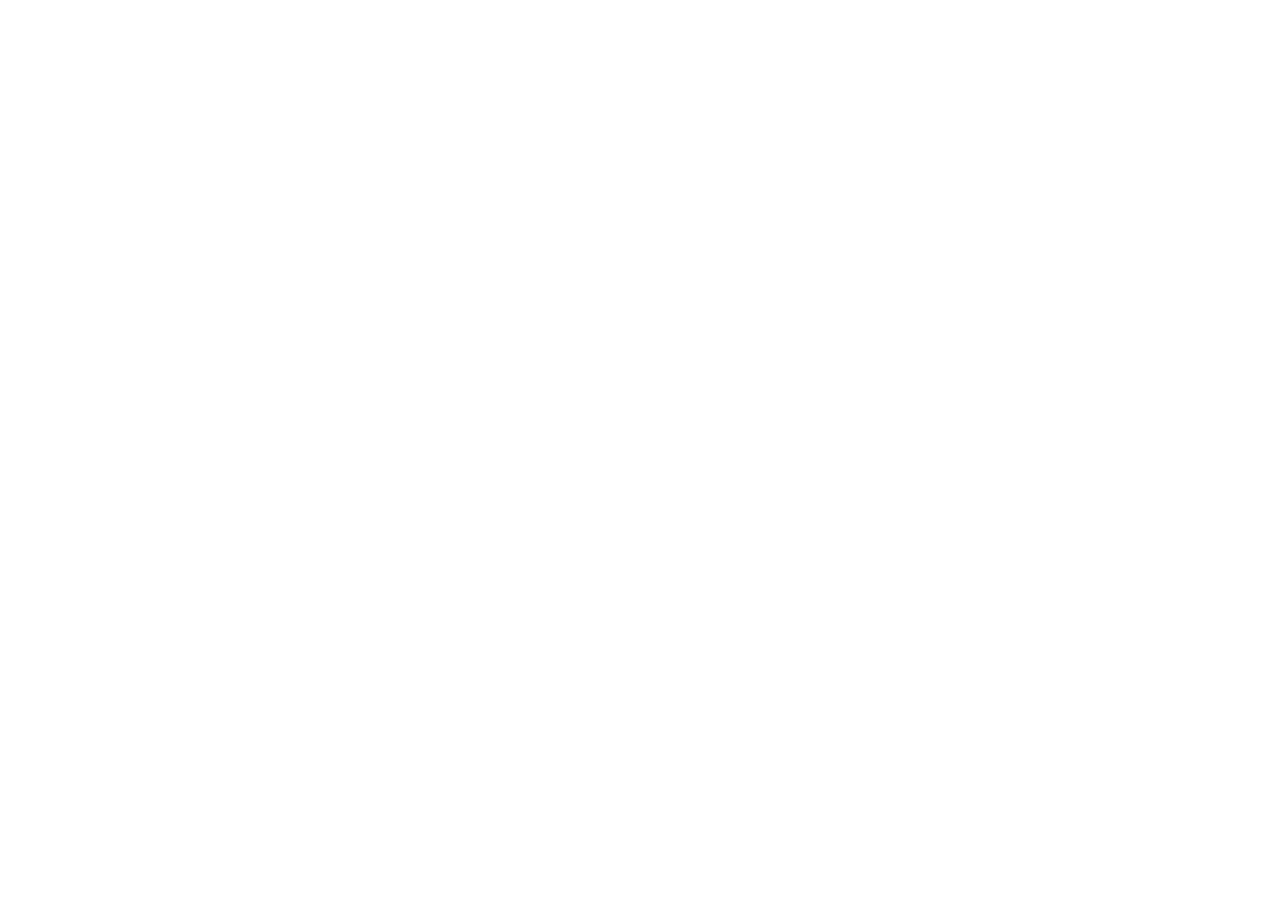
==== index.html @ 41f6ad43 "Update index.html" ====
<!DOCTYPE html>
<html lang="en" dir="ltr">
  <head>
    <meta charset="utf-8">
    <title>New Haven Hope Hotel</title>
    <script src="pages\index.js"></script>
    <link rel="stylesheet" href="pages\index.css">
    <link rel="stylesheet" href="pages\bootstrap.css">

  </head>
  <body class="body">
    <nav  id="mainnavbar" class="navbar navbar-inverse navbar-fixed-top">
    <div class="container">
        <div class="navbar-header">
          <a href="#" style="color: white; text-decoration: none;" class="navbar-brand" id="navbarbrand"><h1>New Haven Hope Hotel</h1></a>
        </div>
    <div id="mainnavba">
    <ul>
      <li><a href="index.html" style="color: white; text-decoration: none;">Home</a></li>
      <li> <a href="pages\menu.html" style="color: white; text-decoration: none;">Menu</a></li>
      <li><a href="pages\reservation.html" style="color: white; text-decoration: none;">Reservations</a></li>
      <li><a href="pages\accommodation.html" style="color: white; text-decoration: none;">Accommodations</a></li>
      <li><a href="pages\conference.html" style="color: white; text-decoration: none;">Conference</a></li>
      <li><a href="pages\contacts.html" style="color: white; text-decoration: none;">Contact</a></li>
    </ul>
    </div>
    </div>
    </nav>
    <div id="text">
      <h1 id="welcome2" style="color: white; text-decoration: none;">Karibu Haven!</h1>
      <p id="paragraph" style="color: white; text-decoration: none;">Lorem ipsum dolor sit amet, consectetur adipisicing elit, sed do eiusmod tempor incididunt ut labore et dolore magna aliqua. Ut enim ad minim veniam, quis nostrud exercitation ullamco laboris nisi ut aliquip ex ea commodo consequat. Duis aute irure dolor in reprehenderit in voluptate velit esse cillum dolore eu fugiat nulla pariatur. Excepteur sint occaecat cupidatat non proident, sunt in culpa qui officia deserunt mollit anim id est laborum.</p>
    </div>
  </body>
</html>
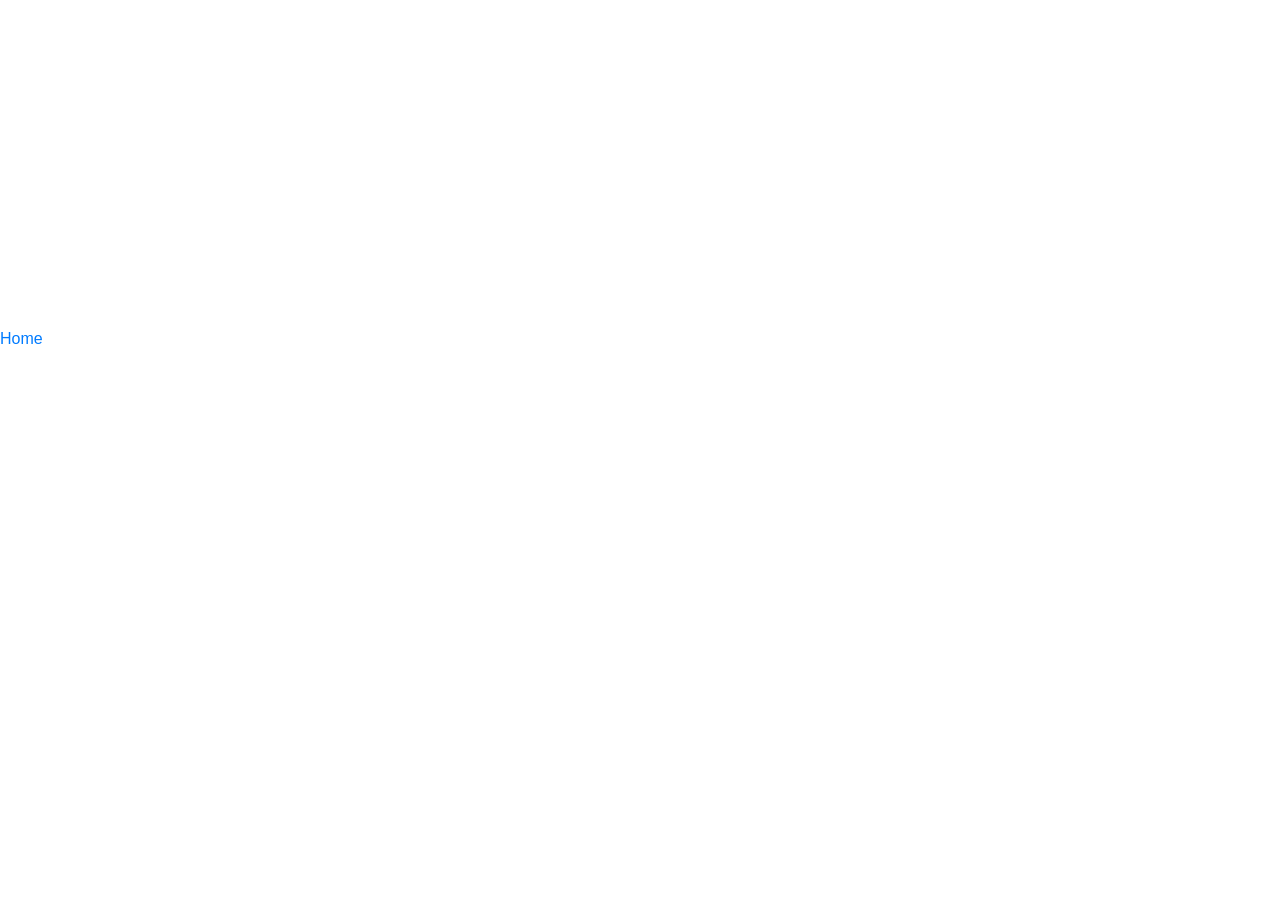
==== commit f38708e2: "Add bottom navigation bar with additional links Added a bottom navigation bar with links to About pa" ====
--- a/index.html
+++ b/index.html
@@ -30,5 +30,14 @@
       <h1 id="welcome2" style="color: white; text-decoration: none;">Karibu Haven!</h1>
       <p id="paragraph" style="color: white; text-decoration: none;">Lorem ipsum dolor sit amet, consectetur adipisicing elit, sed do eiusmod tempor incididunt ut labore et dolore magna aliqua. Ut enim ad minim veniam, quis nostrud exercitation ullamco laboris nisi ut aliquip ex ea commodo consequat. Duis aute irure dolor in reprehenderit in voluptate velit esse cillum dolore eu fugiat nulla pariatur. Excepteur sint occaecat cupidatat non proident, sunt in culpa qui officia deserunt mollit anim id est laborum.</p>
     </div>
+    <div class="bottom-bar">
+    <a href="index.html">Home</a>
+    <a href="pages\menu.html" style="color: white; text-decoration: none;">Menu</a>
+    <a href="pages\reservation.html" style="color: white; text-decoration: none;">Reservations</a>
+    <a href="pages\accommodation.html" style="color: white; text-decoration: none;">Accommodations</a>
+    <a href="pages\conference.html" style="color: white; text-decoration: none;">Conference</a>
+    <a href="pages\contacts.html" style="color: white; text-decoration: none;" class="active">Contact</a>
+    <a href="pages/about.html" style="color: white; text-decoration: none;">About</a>
+    </div>
   </body>
 </html>
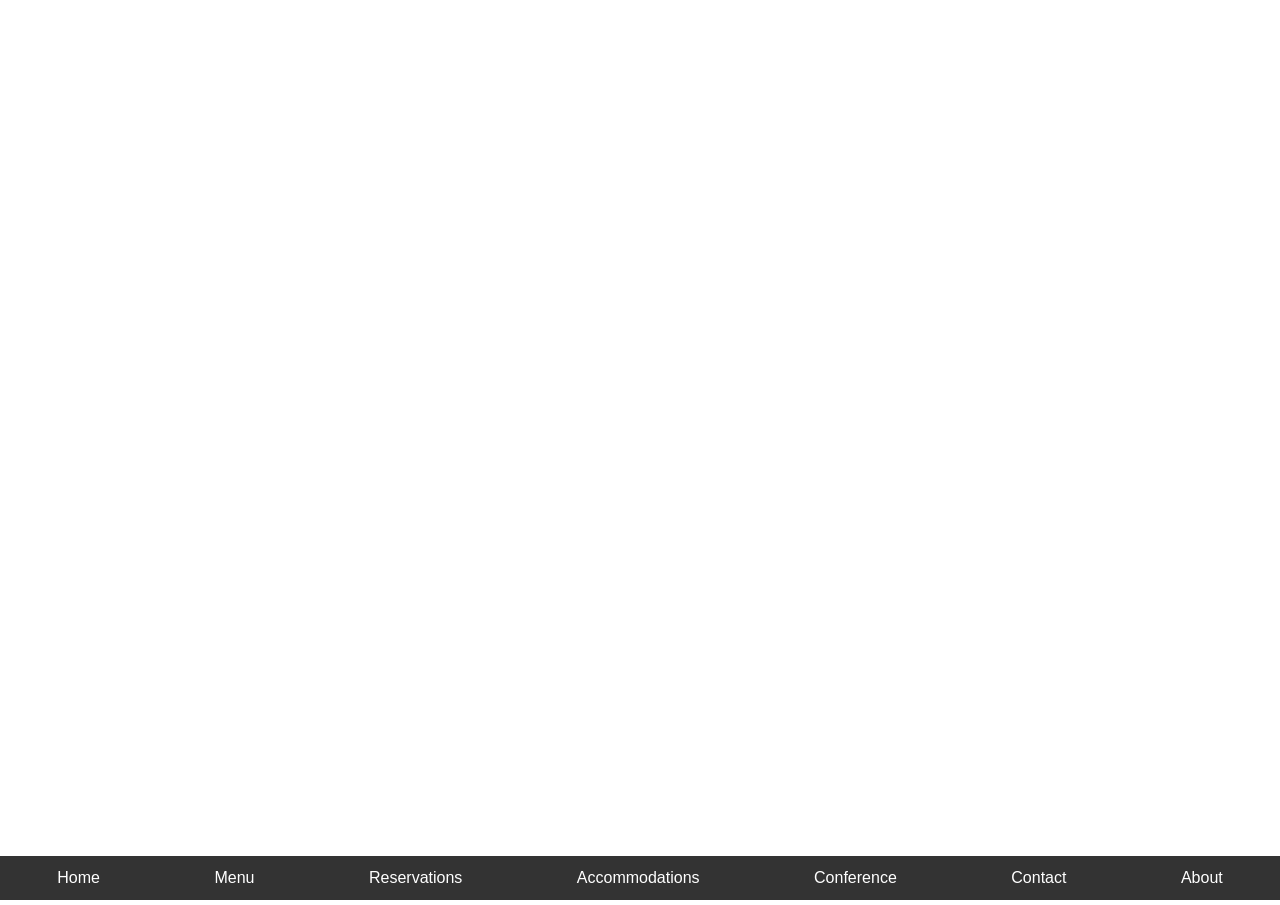
==== commit 209757b0: "Fix HTML formatting and structure" ====
--- a/index.html
+++ b/index.html
@@ -31,13 +31,13 @@
       <p id="paragraph" style="color: white; text-decoration: none;">Lorem ipsum dolor sit amet, consectetur adipisicing elit, sed do eiusmod tempor incididunt ut labore et dolore magna aliqua. Ut enim ad minim veniam, quis nostrud exercitation ullamco laboris nisi ut aliquip ex ea commodo consequat. Duis aute irure dolor in reprehenderit in voluptate velit esse cillum dolore eu fugiat nulla pariatur. Excepteur sint occaecat cupidatat non proident, sunt in culpa qui officia deserunt mollit anim id est laborum.</p>
     </div>
     <div class="bottom-bar">
-    <a href="index.html">Home</a>
-    <a href="pages\menu.html" style="color: white; text-decoration: none;">Menu</a>
-    <a href="pages\reservation.html" style="color: white; text-decoration: none;">Reservations</a>
-    <a href="pages\accommodation.html" style="color: white; text-decoration: none;">Accommodations</a>
-    <a href="pages\conference.html" style="color: white; text-decoration: none;">Conference</a>
-    <a href="pages\contacts.html" style="color: white; text-decoration: none;" class="active">Contact</a>
-    <a href="pages/about.html" style="color: white; text-decoration: none;">About</a>
+        <a href="index.html">Home</a>
+        <a href="pages\menu.html" style="color: white; text-decoration: none;">Menu</a>
+        <a href="pages\reservation.html" style="color: white; text-decoration: none;">Reservations</a>
+        <a href="pages\accommodation.html" style="color: white; text-decoration: none;">Accommodations</a>
+        <a href="pages\conference.html" style="color: white; text-decoration: none;">Conference</a>
+        <a href="pages\contacts.html" style="color: white; text-decoration: none;" class="active">Contact</a>
+        <a href="pages/about.html" style="color: white; text-decoration: none;">About</a>
     </div>
   </body>
 </html>
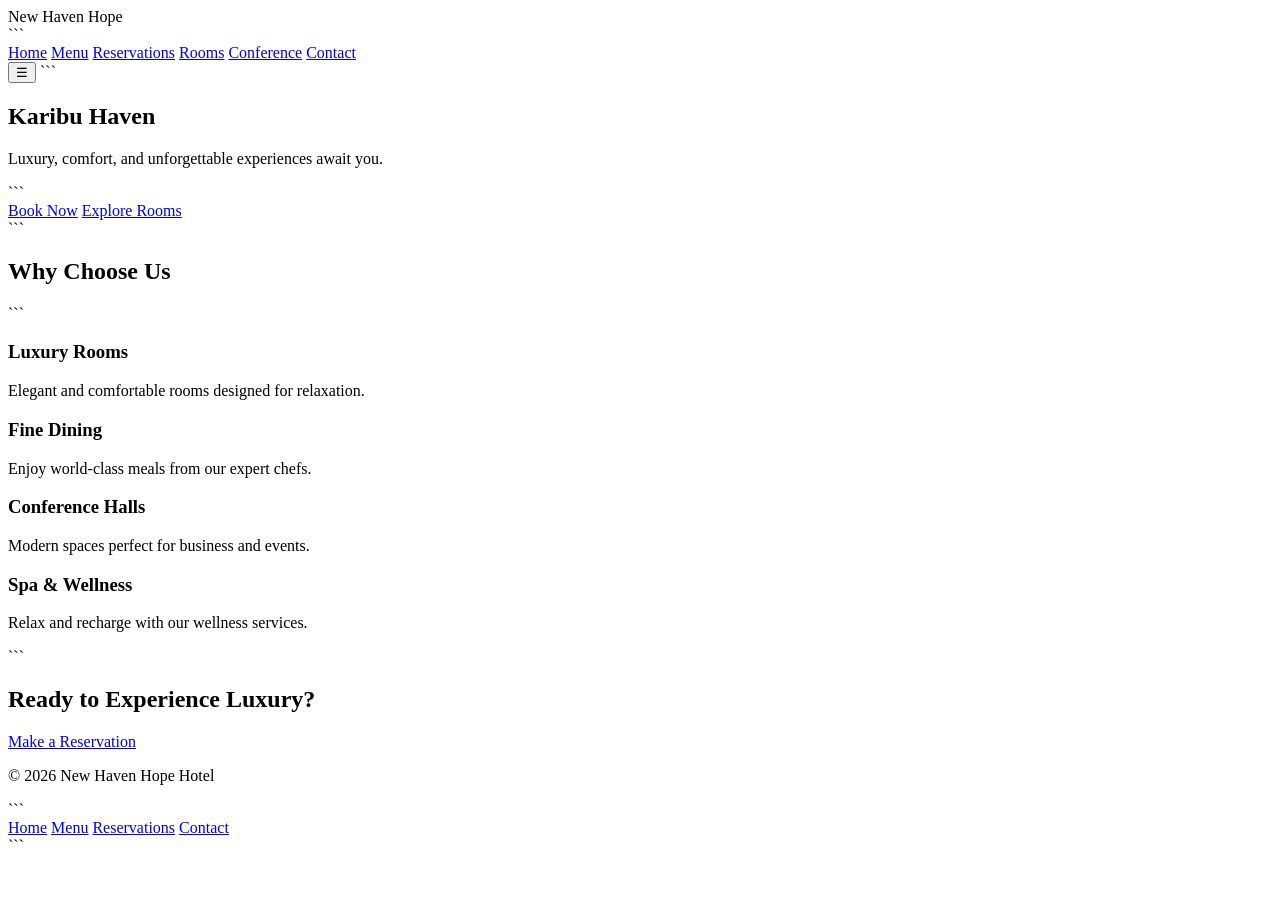
==== commit d9486049: "Refactor index.html for improved layout and responsiveness Updated the HTML structure, added respons" ====
--- a/index.html
+++ b/index.html
@@ -1,43 +1,123 @@
 <!DOCTYPE html>
-<html lang="en" dir="ltr">
-  <head>
-    <meta charset="utf-8">
-    <title>New Haven Hope Hotel</title>
-    <script src="pages\index.js"></script>
-    <link rel="stylesheet" href="pages\index.css">
-    <link rel="stylesheet" href="pages\bootstrap.css">
 
-  </head>
-  <body class="body">
-    <nav  id="mainnavbar" class="navbar navbar-inverse navbar-fixed-top">
-    <div class="container">
-        <div class="navbar-header">
-          <a href="#" style="color: white; text-decoration: none;" class="navbar-brand" id="navbarbrand"><h1>New Haven Hope Hotel</h1></a>
-        </div>
-    <div id="mainnavba">
-    <ul>
-      <li><a href="index.html" style="color: white; text-decoration: none;">Home</a></li>
-      <li> <a href="pages\menu.html" style="color: white; text-decoration: none;">Menu</a></li>
-      <li><a href="pages\reservation.html" style="color: white; text-decoration: none;">Reservations</a></li>
-      <li><a href="pages\accommodation.html" style="color: white; text-decoration: none;">Accommodations</a></li>
-      <li><a href="pages\conference.html" style="color: white; text-decoration: none;">Conference</a></li>
-      <li><a href="pages\contacts.html" style="color: white; text-decoration: none;">Contact</a></li>
-    </ul>
-    </div>
-    </div>
-    </nav>
-    <div id="text">
-      <h1 id="welcome2" style="color: white; text-decoration: none;">Karibu Haven!</h1>
-      <p id="paragraph" style="color: white; text-decoration: none;">Lorem ipsum dolor sit amet, consectetur adipisicing elit, sed do eiusmod tempor incididunt ut labore et dolore magna aliqua. Ut enim ad minim veniam, quis nostrud exercitation ullamco laboris nisi ut aliquip ex ea commodo consequat. Duis aute irure dolor in reprehenderit in voluptate velit esse cillum dolore eu fugiat nulla pariatur. Excepteur sint occaecat cupidatat non proident, sunt in culpa qui officia deserunt mollit anim id est laborum.</p>
-    </div>
-    <div class="bottom-bar">
-        <a href="index.html">Home</a>
-        <a href="pages\menu.html" style="color: white; text-decoration: none;">Menu</a>
-        <a href="pages\reservation.html" style="color: white; text-decoration: none;">Reservations</a>
-        <a href="pages\accommodation.html" style="color: white; text-decoration: none;">Accommodations</a>
-        <a href="pages\conference.html" style="color: white; text-decoration: none;">Conference</a>
-        <a href="pages\contacts.html" style="color: white; text-decoration: none;" class="active">Contact</a>
-        <a href="pages/about.html" style="color: white; text-decoration: none;">About</a>
-    </div>
-  </body>
+<html lang="en">
+<head>
+  <meta charset="UTF-8">
+  <meta name="viewport" content="width=device-width, initial-scale=1.0">
+  <title>New Haven Hope Hotel</title>
+
+  <!-- CSS -->
+
+  <link rel="stylesheet" href="styles.css">
+
+  <!-- Google Fonts -->
+
+  <link href="https://fonts.googleapis.com/css2?family=Poppins:wght@300;500;700&display=swap" rel="stylesheet">
+</head>
+
+<body>
+
+  <!-- 🔝 NAVBAR -->
+
+  <header class="navbar">
+    <div class="logo">New Haven Hope</div>
+
+```
+<nav class="nav-links" id="navLinks">
+  <a href="#">Home</a>
+  <a href="pages/menu.html">Menu</a>
+  <a href="pages/reservation.html">Reservations</a>
+  <a href="pages/accommodation.html">Rooms</a>
+  <a href="pages/conference.html">Conference</a>
+  <a href="pages/contacts.html">Contact</a>
+</nav>
+
+<button class="menu-toggle" id="menuToggle">☰</button>
+```
+
+  </header>
+
+  <!-- 🌄 HERO SECTION -->
+
+  <section class="hero">
+    <div class="hero-content">
+      <h1>Karibu Haven</h1>
+      <p>Luxury, comfort, and unforgettable experiences await you.</p>
+
+```
+  <div class="hero-buttons">
+    <a href="pages/reservation.html" class="btn primary">Book Now</a>
+    <a href="pages/accommodation.html" class="btn secondary">Explore Rooms</a>
+  </div>
+</div>
+```
+
+  </section>
+
+  <!-- 🏨 FEATURES -->
+
+  <section class="features">
+    <h2>Why Choose Us</h2>
+
+```
+<div class="feature-grid">
+  <div class="card">
+    <h3>Luxury Rooms</h3>
+    <p>Elegant and comfortable rooms designed for relaxation.</p>
+  </div>
+
+  <div class="card">
+    <h3>Fine Dining</h3>
+    <p>Enjoy world-class meals from our expert chefs.</p>
+  </div>
+
+  <div class="card">
+    <h3>Conference Halls</h3>
+    <p>Modern spaces perfect for business and events.</p>
+  </div>
+
+  <div class="card">
+    <h3>Spa & Wellness</h3>
+    <p>Relax and recharge with our wellness services.</p>
+  </div>
+</div>
+```
+
+  </section>
+
+  <!-- 📞 CALL TO ACTION -->
+
+  <section class="cta">
+    <h2>Ready to Experience Luxury?</h2>
+    <a href="pages/reservation.html" class="btn primary">Make a Reservation</a>
+  </section>
+
+  <!-- 🔻 FOOTER -->
+
+  <footer class="footer">
+    <p>© 2026 New Haven Hope Hotel</p>
+
+```
+<div class="footer-links">
+  <a href="#">Home</a>
+  <a href="pages/menu.html">Menu</a>
+  <a href="pages/reservation.html">Reservations</a>
+  <a href="pages/contacts.html">Contact</a>
+</div>
+```
+
+  </footer>
+
+  <!-- JS -->
+
+  <script>
+    const toggle = document.getElementById("menuToggle");
+    const nav = document.getElementById("navLinks");
+
+    toggle.addEventListener("click", () => {
+      nav.classList.toggle("active");
+    });
+  </script>
+
+</body>
 </html>
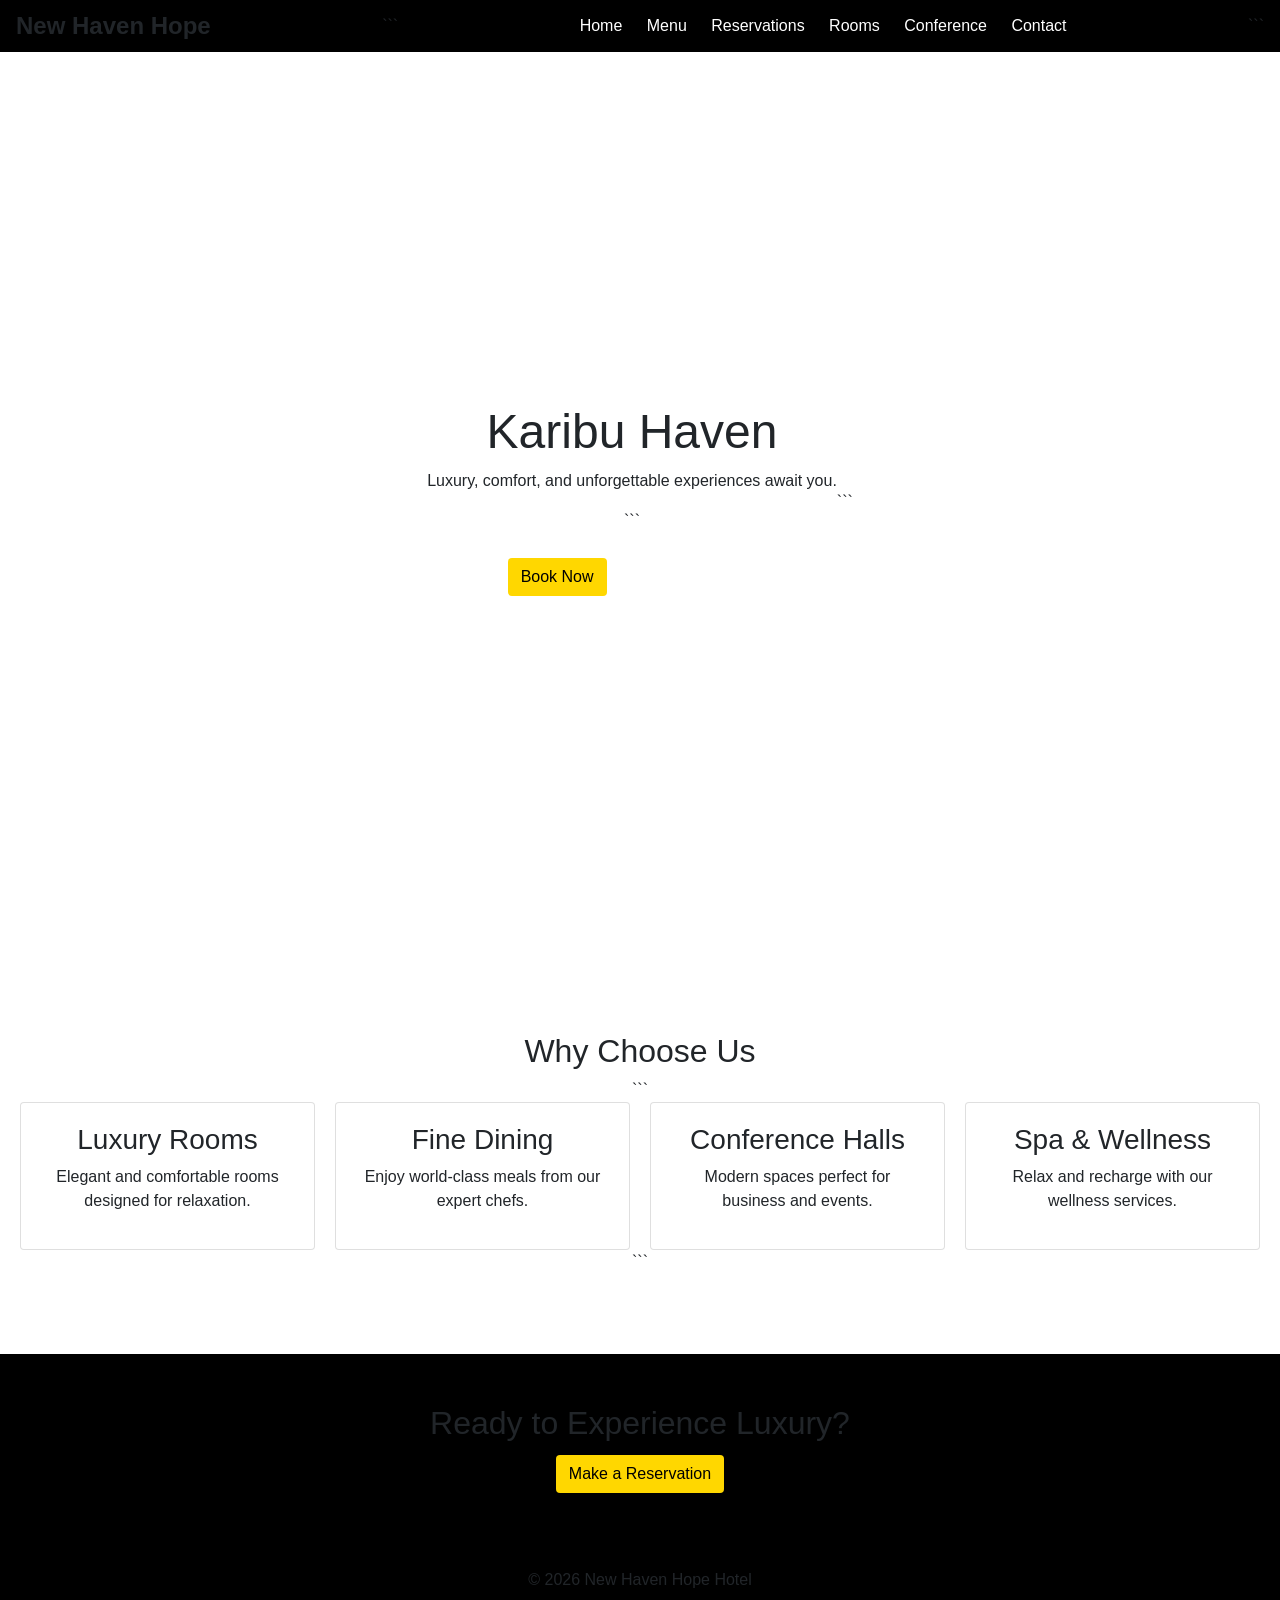
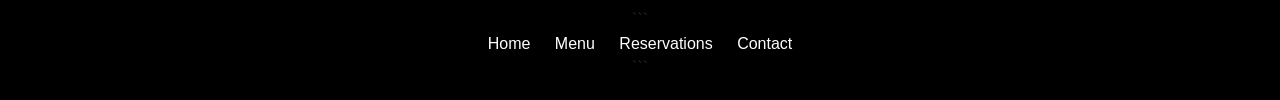
==== commit f3062b02: "Refactor index.html with CSS and JS links Updated the HTML structure, added links to CSS and JS file" ====
--- a/index.html
+++ b/index.html
@@ -8,8 +8,9 @@
 
   <!-- CSS -->
 
-  <link rel="stylesheet" href="styles.css">
-
+  <script src="pages\index.js"></script>
+  <link rel="stylesheet" href="pages\index.css">
+  <link rel="stylesheet" href="pages\bootstrap.css">
   <!-- Google Fonts -->
 
   <link href="https://fonts.googleapis.com/css2?family=Poppins:wght@300;500;700&display=swap" rel="stylesheet">
